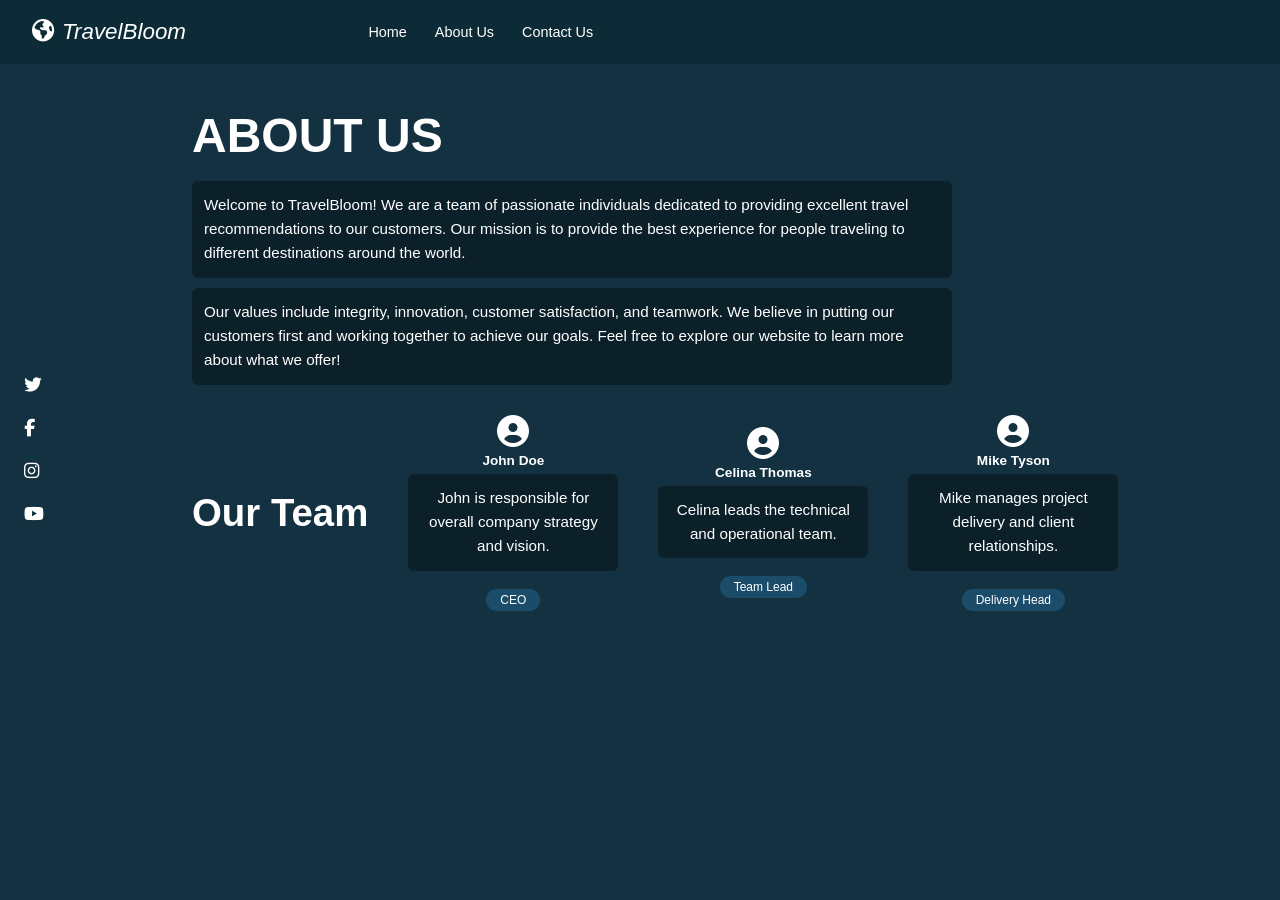
==== about.html @ 3fdc7fbf "uplaad travel recomendation app" ====
<!DOCTYPE html>
<html lang="en">
<head>
<meta charset="UTF-8"><meta name="viewport" content="width=device-width, initial-scale=1"><link rel="stylesheet" href="https://cdnjs.cloudflare.com/ajax/libs/font-awesome/6.5.1/css/all.min.css"><link rel="stylesheet" href="style.css">
<title>About Us - TravelBloom</title>
</head>
<body>
<nav class="navbar">
<a class="brand" href="travel_recommendation.html"><i class="fa-solid fa-earth-americas"></i>TravelBloom</a>
<ul class="links"><li><a href="travel_recommendation.html">Home</a></li><li><a href="about.html">About Us</a></li><li><a href="contact.html">Contact Us</a></li></ul>
<span></span>
</nav>
<div class="social"><a href="#" aria-label="Twitter"><i class="fa-brands fa-twitter"></i></a><a href="#" aria-label="Facebook"><i class="fa-brands fa-facebook-f"></i></a><a href="#" aria-label="Instagram"><i class="fa-brands fa-instagram"></i></a><a href="#" aria-label="YouTube"><i class="fa-brands fa-youtube"></i></a></div>
<main class="about">
<h1>About Us</h1>
<p>Welcome to TravelBloom! We are a team of passionate individuals dedicated to providing excellent travel recommendations to our customers. Our mission is to provide the best experience for people traveling to different destinations around the world.</p>
<p>Our values include integrity, innovation, customer satisfaction, and teamwork. We believe in putting our customers first and working together to achieve our goals. Feel free to explore our website to learn more about what we offer!</p>
<div class="team">
<h2>Our Team</h2>
<div class="member"><i class="fa-solid fa-circle-user"></i><h4>John Doe</h4><p>John is responsible for overall company strategy and vision.</p><span class="role">CEO</span></div>
<div class="member"><i class="fa-solid fa-circle-user"></i><h4>Celina Thomas</h4><p>Celina leads the technical and operational team.</p><span class="role">Team Lead</span></div>
<div class="member"><i class="fa-solid fa-circle-user"></i><h4>Mike Tyson</h4><p>Mike manages project delivery and client relationships.</p><span class="role">Delivery Head</span></div>
</div>
</main>
</body>
</html>
---- style.css ----
*{box-sizing:border-box;margin:0;padding:0}
body{font-family:Arial,Helvetica,sans-serif;color:#fff;min-height:100vh;
 background:linear-gradient(rgba(0,0,0,.35),rgba(0,0,0,.35)),url("images/background.jpg") center/cover fixed,#1d4b63}
.navbar{position:fixed;top:0;left:0;right:0;height:64px;background:#0d2b36;display:flex;align-items:center;justify-content:space-between;padding:0 32px;z-index:10}
.brand{color:#fff;text-decoration:none;font-size:1.4rem;font-style:italic}
.brand i{margin-right:8px}
.links{list-style:none;display:flex;gap:28px;margin:0 auto 0 15%}
.links a{color:#fff;text-decoration:none;font-size:.9rem}
.links a:hover{color:#2bb5a0}
.search{display:flex;align-items:center;gap:8px;background:#fff;border-radius:22px;padding:4px 6px 4px 14px}
.search input{border:0;outline:0;width:230px;font-size:.8rem}
.search button{border:0;background:#13877b;color:#fff;border-radius:14px;padding:6px 12px;cursor:pointer;font-size:.75rem}
.search button:hover{background:#0f6b61}
.social{position:fixed;left:24px;top:50%;transform:translateY(-50%);display:flex;flex-direction:column;gap:22px;z-index:5}
.social a{color:#fff;font-size:1.1rem}
.social a:hover{color:#2bb5a0}
main{padding:110px 10% 60px 15%}
h1{font-size:3rem;text-transform:uppercase;max-width:480px;line-height:1.1;margin-bottom:18px}
.intro{max-width:480px;line-height:1.5;font-size:.95rem;margin-bottom:20px}
.btn{display:inline-block;background:#0b4f3c;color:#fff;border:0;padding:10px 20px;border-radius:4px;text-decoration:none;cursor:pointer;font-size:.9rem}
.btn:hover{background:#13877b}
#results{margin-top:30px}
#results h2{color:#e07b12;margin-bottom:14px}
.grid{display:grid;grid-template-columns:repeat(auto-fit,minmax(240px,1fr));gap:18px}
.card{background:#fff;color:#111;border-radius:10px;padding:10px;text-align:center}
.card img{width:100%;height:170px;object-fit:cover;border-radius:8px;display:block}
.card h3{color:#0a0a50;margin:8px 0 4px;font-size:1.05rem}
.card p{font-size:.8rem;line-height:1.35}
.card .time{margin-top:6px;font-weight:bold;color:#13877b}
.msg{background:rgba(0,0,0,.5);padding:10px 14px;border-radius:6px;display:inline-block}
.about p{max-width:760px;line-height:1.6;font-size:.95rem;margin-bottom:10px;background:rgba(0,0,0,.35);padding:12px;border-radius:6px}
.team{display:flex;align-items:center;gap:40px;margin-top:30px;flex-wrap:wrap}
.team h2{font-size:2.4rem}
.member{text-align:center;max-width:210px;font-size:.85rem}
.member i{font-size:2rem}.member h4{margin:6px 0}
.role{display:inline-block;margin-top:8px;background:#1b4d6b;padding:4px 14px;border-radius:12px;font-size:.75rem}
.contact{display:flex;justify-content:space-between;gap:30px;flex-wrap:wrap}
form{background:rgba(0,0,0,.45);padding:20px;border-radius:8px;width:340px}
form label{display:block;font-size:.8rem;margin:10px 0 4px}
form input,form textarea{width:100%;padding:8px;border-radius:5px;border:1px solid #ccc;font-family:inherit}
form textarea{height:90px;resize:vertical}
form button{width:100%;margin-top:16px;padding:10px;background:#13877b;color:#fff;border:0;border-radius:5px;cursor:pointer}
form button:hover{background:#0f6b61}
@media(max-width:800px){.navbar{flex-wrap:wrap;height:auto;padding:8px 12px;gap:6px}.links{margin:0}.search input{width:140px}main{padding:150px 6% 40px 14%}h1{font-size:2.2rem}}
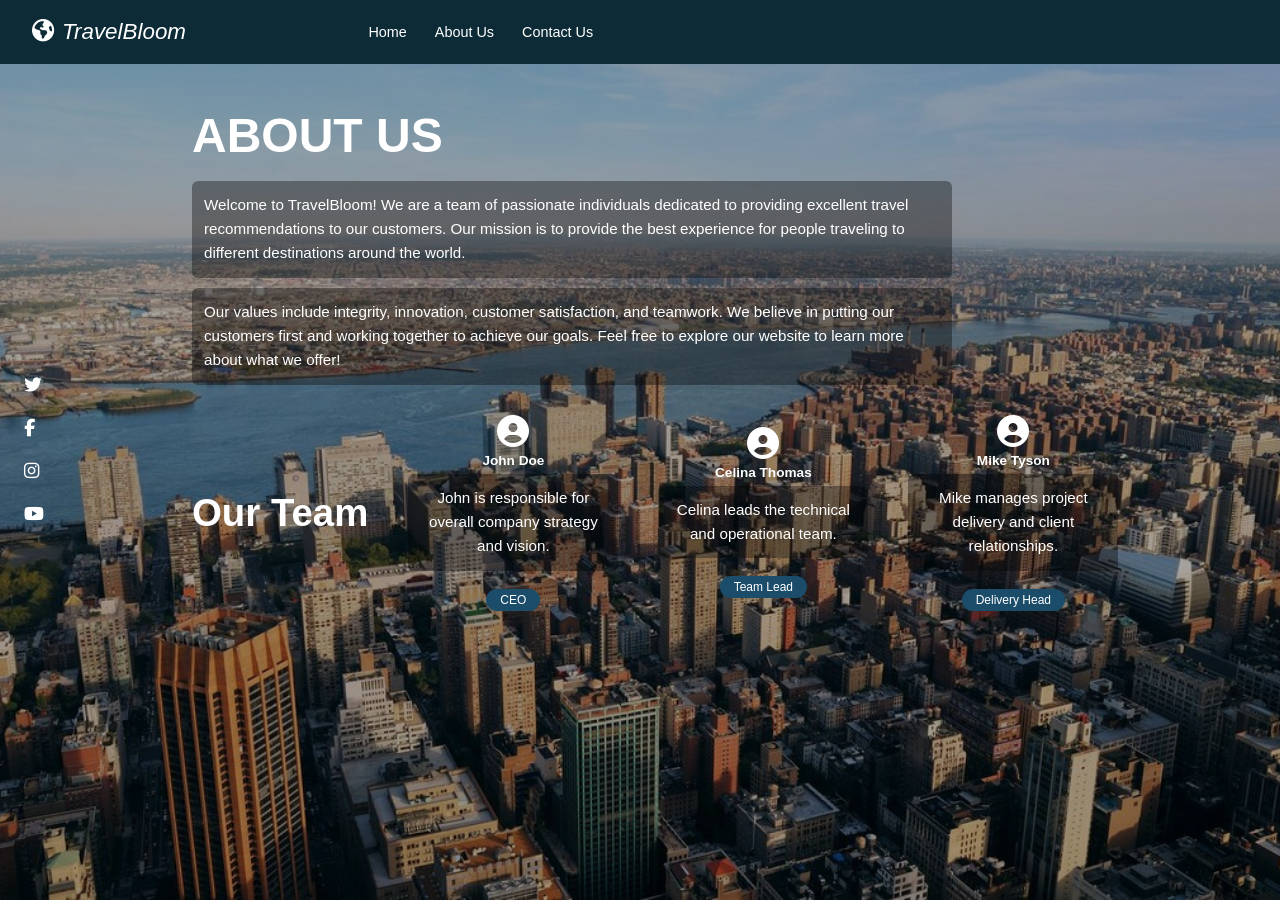
==== commit f0215a50: "update links in nav bar" ====
--- a/about.html
+++ b/about.html
@@ -6,8 +6,8 @@
 </head>
 <body>
 <nav class="navbar">
-<a class="brand" href="travel_recommendation.html"><i class="fa-solid fa-earth-americas"></i>TravelBloom</a>
-<ul class="links"><li><a href="travel_recommendation.html">Home</a></li><li><a href="about.html">About Us</a></li><li><a href="contact.html">Contact Us</a></li></ul>
+<a class="brand" href="index.html"><i class="fa-solid fa-earth-americas"></i>TravelBloom</a>
+<ul class="links"><li><a href="index.html">Home</a></li><li><a href="about.html">About Us</a></li><li><a href="contact.html">Contact Us</a></li></ul>
 <span></span>
 </nav>
 <div class="social"><a href="#" aria-label="Twitter"><i class="fa-brands fa-twitter"></i></a><a href="#" aria-label="Facebook"><i class="fa-brands fa-facebook-f"></i></a><a href="#" aria-label="Instagram"><i class="fa-brands fa-instagram"></i></a><a href="#" aria-label="YouTube"><i class="fa-brands fa-youtube"></i></a></div>
--- a/style.css
+++ b/style.css
@@ -42,3 +42,4 @@
 form button{width:100%;margin-top:16px;padding:10px;background:#13877b;color:#fff;border:0;border-radius:5px;cursor:pointer}
 form button:hover{background:#0f6b61}
 @media(max-width:800px){.navbar{flex-wrap:wrap;height:auto;padding:8px 12px;gap:6px}.links{margin:0}.search input{width:140px}main{padding:150px 6% 40px 14%}h1{font-size:2.2rem}}
+#hero.hidden{display:none}
